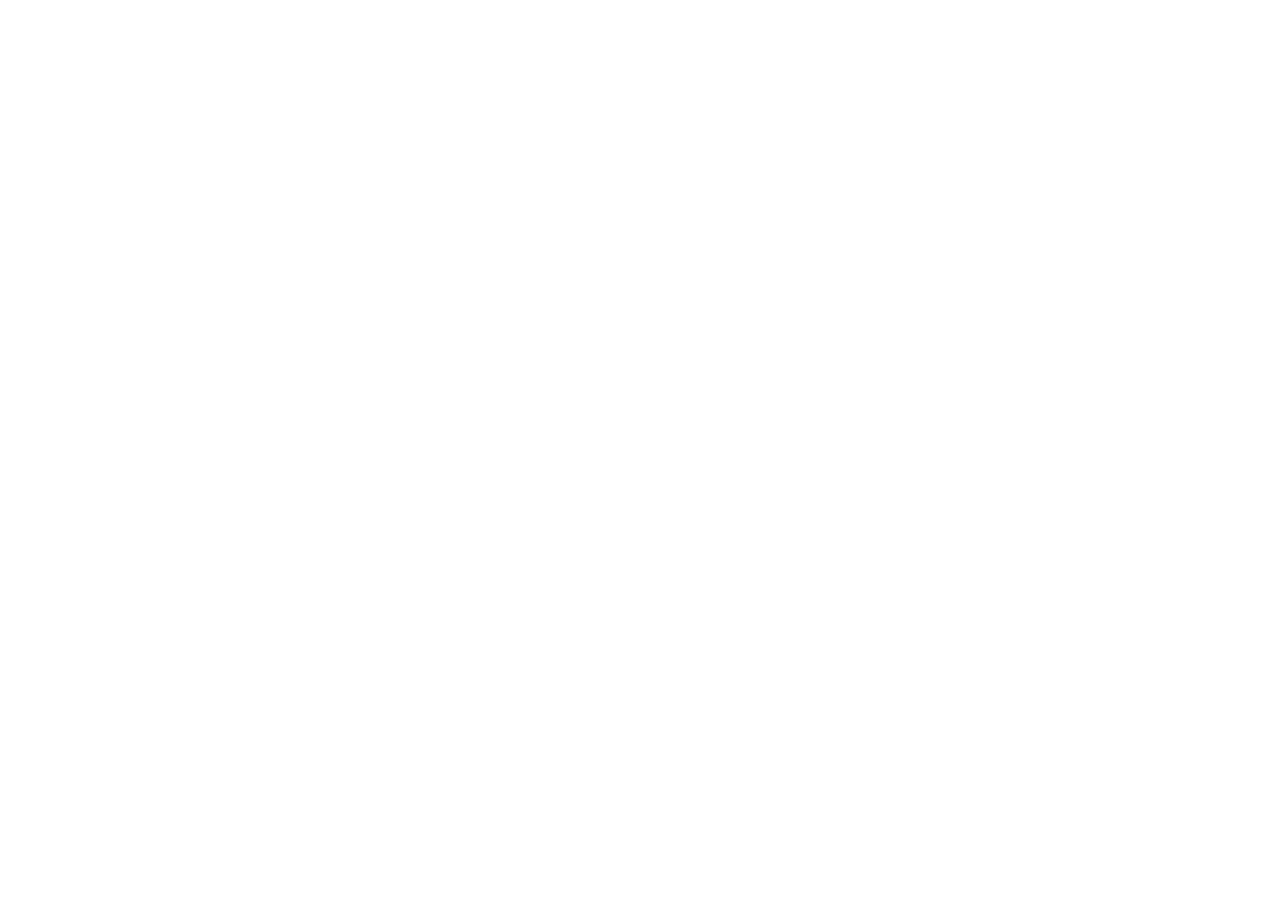
==== handlevogn.html @ 3e35e0ed "lagt til header + article" ====
<!DOCTYPE html>
<html lang="en">
<head>
    <meta charset="UTF-8">
    <meta name="viewport" content="width=device-width, initial-scale=1.0">
    <link rel="stylesheet" href="https://necolas.github.io/normalize.css/8.0.1/normalize.css" type="text/css">
    <link href="css/font/css/fontawesome.css" rel="stylesheet">
    <link href="css/font/css/brands.css" rel="stylesheet">
    <link href="css/font/css/solid.css" rel="stylesheet">
    <link rel="stylesheet" href="css/style.css" type="text/css">
    <title>Footwear</title>
</head>
<body>
    
</body>
</html>
---- css/font/css/brands.css ----
/*!
 * Font Awesome Free 6.4.2 by @fontawesome - https://fontawesome.com
 * License - https://fontawesome.com/license/free (Icons: CC BY 4.0, Fonts: SIL OFL 1.1, Code: MIT License)
 * Copyright 2023 Fonticons, Inc.
 */
:root, :host {
  --fa-style-family-brands: 'Font Awesome 6 Brands';
  --fa-font-brands: normal 400 1em/1 'Font Awesome 6 Brands'; }

@font-face {
  font-family: 'Font Awesome 6 Brands';
  font-style: normal;
  font-weight: 400;
  font-display: block;
  src: url("../webfonts/fa-brands-400.woff2") format("woff2"), url("../webfonts/fa-brands-400.ttf") format("truetype"); }

.fab,
.fa-brands {
  font-weight: 400; }

.fa-monero:before {
  content: "\f3d0"; }

.fa-hooli:before {
  content: "\f427"; }

.fa-yelp:before {
  content: "\f1e9"; }

.fa-cc-visa:before {
  content: "\f1f0"; }

.fa-lastfm:before {
  content: "\f202"; }

.fa-shopware:before {
  content: "\f5b5"; }

.fa-creative-commons-nc:before {
  content: "\f4e8"; }

.fa-aws:before {
  content: "\f375"; }

.fa-redhat:before {
  content: "\f7bc"; }

.fa-yoast:before {
  content: "\f2b1"; }

.fa-cloudflare:before {
  content: "\e07d"; }

.fa-ups:before {
  content: "\f7e0"; }

.fa-wpexplorer:before {
  content: "\f2de"; }

.fa-dyalog:before {
  content: "\f399"; }

.fa-bity:before {
  content: "\f37a"; }

.fa-stackpath:before {
  content: "\f842"; }

.fa-buysellads:before {
  content: "\f20d"; }

.fa-first-order:before {
  content: "\f2b0"; }

.fa-modx:before {
  content: "\f285"; }

.fa-guilded:before {
  content: "\e07e"; }

.fa-vnv:before {
  content: "\f40b"; }

.fa-square-js:before {
  content: "\f3b9"; }

.fa-js-square:before {
  content: "\f3b9"; }

.fa-microsoft:before {
  content: "\f3ca"; }

.fa-qq:before {
  content: "\f1d6"; }

.fa-orcid:before {
  content: "\f8d2"; }

.fa-java:before {
  content: "\f4e4"; }

.fa-invision:before {
  content: "\f7b0"; }

.fa-creative-commons-pd-alt:before {
  content: "\f4ed"; }

.fa-centercode:before {
  content: "\f380"; }

.fa-glide-g:before {
  content: "\f2a6"; }

.fa-drupal:before {
  content: "\f1a9"; }

.fa-hire-a-helper:before {
  content: "\f3b0"; }

.fa-creative-commons-by:before {
  content: "\f4e7"; }

.fa-unity:before {
  content: "\e049"; }

.fa-whmcs:before {
  content: "\f40d"; }

.fa-rocketchat:before {
  content: "\f3e8"; }

.fa-vk:before {
  content: "\f189"; }

.fa-untappd:before {
  content: "\f405"; }

.fa-mailchimp:before {
  content: "\f59e"; }

.fa-css3-alt:before {
  content: "\f38b"; }

.fa-square-reddit:before {
  content: "\f1a2"; }

.fa-reddit-square:before {
  content: "\f1a2"; }

.fa-vimeo-v:before {
  content: "\f27d"; }

.fa-contao:before {
  content: "\f26d"; }

.fa-square-font-awesome:before {
  content: "\e5ad"; }

.fa-deskpro:before {
  content: "\f38f"; }

.fa-sistrix:before {
  content: "\f3ee"; }

.fa-square-instagram:before {
  content: "\e055"; }

.fa-instagram-square:before {
  content: "\e055"; }

.fa-battle-net:before {
  content: "\f835"; }

.fa-the-red-yeti:before {
  content: "\f69d"; }

.fa-square-hacker-news:before {
  content: "\f3af"; }

.fa-hacker-news-square:before {
  content: "\f3af"; }

.fa-edge:before {
  content: "\f282"; }

.fa-threads:before {
  content: "\e618"; }

.fa-napster:before {
  content: "\f3d2"; }

.fa-square-snapchat:before {
  content: "\f2ad"; }

.fa-snapchat-square:before {
  content: "\f2ad"; }

.fa-google-plus-g:before {
  content: "\f0d5"; }

.fa-artstation:before {
  content: "\f77a"; }

.fa-markdown:before {
  content: "\f60f"; }

.fa-sourcetree:before {
  content: "\f7d3"; }

.fa-google-plus:before {
  content: "\f2b3"; }

.fa-diaspora:before {
  content: "\f791"; }

.fa-foursquare:before {
  content: "\f180"; }

.fa-stack-overflow:before {
  content: "\f16c"; }

.fa-github-alt:before {
  content: "\f113"; }

.fa-phoenix-squadron:before {
  content: "\f511"; }

.fa-pagelines:before {
  content: "\f18c"; }

.fa-algolia:before {
  content: "\f36c"; }

.fa-red-river:before {
  content: "\f3e3"; }

.fa-creative-commons-sa:before {
  content: "\f4ef"; }

.fa-safari:before {
  content: "\f267"; }

.fa-google:before {
  content: "\f1a0"; }

.fa-square-font-awesome-stroke:before {
  content: "\f35c"; }

.fa-font-awesome-alt:before {
  content: "\f35c"; }

.fa-atlassian:before {
  content: "\f77b"; }

.fa-linkedin-in:before {
  content: "\f0e1"; }

.fa-digital-ocean:before {
  content: "\f391"; }

.fa-nimblr:before {
  content: "\f5a8"; }

.fa-chromecast:before {
  content: "\f838"; }

.fa-evernote:before {
  content: "\f839"; }

.fa-hacker-news:before {
  content: "\f1d4"; }

.fa-creative-commons-sampling:before {
  content: "\f4f0"; }

.fa-adversal:before {
  content: "\f36a"; }

.fa-creative-commons:before {
  content: "\f25e"; }

.fa-watchman-monitoring:before {
  content: "\e087"; }

.fa-fonticons:before {
  content: "\f280"; }

.fa-weixin:before {
  content: "\f1d7"; }

.fa-shirtsinbulk:before {
  content: "\f214"; }

.fa-codepen:before {
  content: "\f1cb"; }

.fa-git-alt:before {
  content: "\f841"; }

.fa-lyft:before {
  content: "\f3c3"; }

.fa-rev:before {
  content: "\f5b2"; }

.fa-windows:before {
  content: "\f17a"; }

.fa-wizards-of-the-coast:before {
  content: "\f730"; }

.fa-square-viadeo:before {
  content: "\f2aa"; }

.fa-viadeo-square:before {
  content: "\f2aa"; }

.fa-meetup:before {
  content: "\f2e0"; }

.fa-centos:before {
  content: "\f789"; }

.fa-adn:before {
  content: "\f170"; }

.fa-cloudsmith:before {
  content: "\f384"; }

.fa-pied-piper-alt:before {
  content: "\f1a8"; }

.fa-square-dribbble:before {
  content: "\f397"; }

.fa-dribbble-square:before {
  content: "\f397"; }

.fa-codiepie:before {
  content: "\f284"; }

.fa-node:before {
  content: "\f419"; }

.fa-mix:before {
  content: "\f3cb"; }

.fa-steam:before {
  content: "\f1b6"; }

.fa-cc-apple-pay:before {
  content: "\f416"; }

.fa-scribd:before {
  content: "\f28a"; }

.fa-debian:before {
  content: "\e60b"; }

.fa-openid:before {
  content: "\f19b"; }

.fa-instalod:before {
  content: "\e081"; }

.fa-expeditedssl:before {
  content: "\f23e"; }

.fa-sellcast:before {
  content: "\f2da"; }

.fa-square-twitter:before {
  content: "\f081"; }

.fa-twitter-square:before {
  content: "\f081"; }

.fa-r-project:before {
  content: "\f4f7"; }

.fa-delicious:before {
  content: "\f1a5"; }

.fa-freebsd:before {
  content: "\f3a4"; }

.fa-vuejs:before {
  content: "\f41f"; }

.fa-accusoft:before {
  content: "\f369"; }

.fa-ioxhost:before {
  content: "\f208"; }

.fa-fonticons-fi:before {
  content: "\f3a2"; }

.fa-app-store:before {
  content: "\f36f"; }

.fa-cc-mastercard:before {
  content: "\f1f1"; }

.fa-itunes-note:before {
  content: "\f3b5"; }

.fa-golang:before {
  content: "\e40f"; }

.fa-kickstarter:before {
  content: "\f3bb"; }

.fa-grav:before {
  content: "\f2d6"; }

.fa-weibo:before {
  content: "\f18a"; }

.fa-uncharted:before {
  content: "\e084"; }

.fa-firstdraft:before {
  content: "\f3a1"; }

.fa-square-youtube:before {
  content: "\f431"; }

.fa-youtube-square:before {
  content: "\f431"; }

.fa-wikipedia-w:before {
  content: "\f266"; }

.fa-wpressr:before {
  content: "\f3e4"; }

.fa-rendact:before {
  content: "\f3e4"; }

.fa-angellist:before {
  content: "\f209"; }

.fa-galactic-republic:before {
  content: "\f50c"; }

.fa-nfc-directional:before {
  content: "\e530"; }

.fa-skype:before {
  content: "\f17e"; }

.fa-joget:before {
  content: "\f3b7"; }

.fa-fedora:before {
  content: "\f798"; }

.fa-stripe-s:before {
  content: "\f42a"; }

.fa-meta:before {
  content: "\e49b"; }

.fa-laravel:before {
  content: "\f3bd"; }

.fa-hotjar:before {
  content: "\f3b1"; }

.fa-bluetooth-b:before {
  content: "\f294"; }

.fa-sticker-mule:before {
  content: "\f3f7"; }

.fa-creative-commons-zero:before {
  content: "\f4f3"; }

.fa-hips:before {
  content: "\f452"; }

.fa-behance:before {
  content: "\f1b4"; }

.fa-reddit:before {
  content: "\f1a1"; }

.fa-discord:before {
  content: "\f392"; }

.fa-chrome:before {
  content: "\f268"; }

.fa-app-store-ios:before {
  content: "\f370"; }

.fa-cc-discover:before {
  content: "\f1f2"; }

.fa-wpbeginner:before {
  content: "\f297"; }

.fa-confluence:before {
  content: "\f78d"; }

.fa-mdb:before {
  content: "\f8ca"; }

.fa-dochub:before {
  content: "\f394"; }

.fa-accessible-icon:before {
  content: "\f368"; }

.fa-ebay:before {
  content: "\f4f4"; }

.fa-amazon:before {
  content: "\f270"; }

.fa-unsplash:before {
  content: "\e07c"; }

.fa-yarn:before {
  content: "\f7e3"; }

.fa-square-steam:before {
  content: "\f1b7"; }

.fa-steam-square:before {
  content: "\f1b7"; }

.fa-500px:before {
  content: "\f26e"; }

.fa-square-vimeo:before {
  content: "\f194"; }

.fa-vimeo-square:before {
  content: "\f194"; }

.fa-asymmetrik:before {
  content: "\f372"; }

.fa-font-awesome:before {
  content: "\f2b4"; }

.fa-font-awesome-flag:before {
  content: "\f2b4"; }

.fa-font-awesome-logo-full:before {
  content: "\f2b4"; }

.fa-gratipay:before {
  content: "\f184"; }

.fa-apple:before {
  content: "\f179"; }

.fa-hive:before {
  content: "\e07f"; }

.fa-gitkraken:before {
  content: "\f3a6"; }

.fa-keybase:before {
  content: "\f4f5"; }

.fa-apple-pay:before {
  content: "\f415"; }

.fa-padlet:before {
  content: "\e4a0"; }

.fa-amazon-pay:before {
  content: "\f42c"; }

.fa-square-github:before {
  content: "\f092"; }

.fa-github-square:before {
  content: "\f092"; }

.fa-stumbleupon:before {
  content: "\f1a4"; }

.fa-fedex:before {
  content: "\f797"; }

.fa-phoenix-framework:before {
  content: "\f3dc"; }

.fa-shopify:before {
  content: "\e057"; }

.fa-neos:before {
  content: "\f612"; }

.fa-square-threads:before {
  content: "\e619"; }

.fa-hackerrank:before {
  content: "\f5f7"; }

.fa-researchgate:before {
  content: "\f4f8"; }

.fa-swift:before {
  content: "\f8e1"; }

.fa-angular:before {
  content: "\f420"; }

.fa-speakap:before {
  content: "\f3f3"; }

.fa-angrycreative:before {
  content: "\f36e"; }

.fa-y-combinator:before {
  content: "\f23b"; }

.fa-empire:before {
  content: "\f1d1"; }

.fa-envira:before {
  content: "\f299"; }

.fa-square-gitlab:before {
  content: "\e5ae"; }

.fa-gitlab-square:before {
  content: "\e5ae"; }

.fa-studiovinari:before {
  content: "\f3f8"; }

.fa-pied-piper:before {
  content: "\f2ae"; }

.fa-wordpress:before {
  content: "\f19a"; }

.fa-product-hunt:before {
  content: "\f288"; }

.fa-firefox:before {
  content: "\f269"; }

.fa-linode:before {
  content: "\f2b8"; }

.fa-goodreads:before {
  content: "\f3a8"; }

.fa-square-odnoklassniki:before {
  content: "\f264"; }

.fa-odnoklassniki-square:before {
  content: "\f264"; }

.fa-jsfiddle:before {
  content: "\f1cc"; }

.fa-sith:before {
  content: "\f512"; }

.fa-themeisle:before {
  content: "\f2b2"; }

.fa-page4:before {
  content: "\f3d7"; }

.fa-hashnode:before {
  content: "\e499"; }

.fa-react:before {
  content: "\f41b"; }

.fa-cc-paypal:before {
  content: "\f1f4"; }

.fa-squarespace:before {
  content: "\f5be"; }

.fa-cc-stripe:before {
  content: "\f1f5"; }

.fa-creative-commons-share:before {
  content: "\f4f2"; }

.fa-bitcoin:before {
  content: "\f379"; }

.fa-keycdn:before {
  content: "\f3ba"; }

.fa-opera:before {
  content: "\f26a"; }

.fa-itch-io:before {
  content: "\f83a"; }

.fa-umbraco:before {
  content: "\f8e8"; }

.fa-galactic-senate:before {
  content: "\f50d"; }

.fa-ubuntu:before {
  content: "\f7df"; }

.fa-draft2digital:before {
  content: "\f396"; }

.fa-stripe:before {
  content: "\f429"; }

.fa-houzz:before {
  content: "\f27c"; }

.fa-gg:before {
  content: "\f260"; }

.fa-dhl:before {
  content: "\f790"; }

.fa-square-pinterest:before {
  content: "\f0d3"; }

.fa-pinterest-square:before {
  content: "\f0d3"; }

.fa-xing:before {
  content: "\f168"; }

.fa-blackberry:before {
  content: "\f37b"; }

.fa-creative-commons-pd:before {
  content: "\f4ec"; }

.fa-playstation:before {
  content: "\f3df"; }

.fa-quinscape:before {
  content: "\f459"; }

.fa-less:before {
  content: "\f41d"; }

.fa-blogger-b:before {
  content: "\f37d"; }

.fa-opencart:before {
  content: "\f23d"; }

.fa-vine:before {
  content: "\f1ca"; }

.fa-paypal:before {
  content: "\f1ed"; }

.fa-gitlab:before {
  content: "\f296"; }

.fa-typo3:before {
  content: "\f42b"; }

.fa-reddit-alien:before {
  content: "\f281"; }

.fa-yahoo:before {
  content: "\f19e"; }

.fa-dailymotion:before {
  content: "\e052"; }

.fa-affiliatetheme:before {
  content: "\f36b"; }

.fa-pied-piper-pp:before {
  content: "\f1a7"; }

.fa-bootstrap:before {
  content: "\f836"; }

.fa-odnoklassniki:before {
  content: "\f263"; }

.fa-nfc-symbol:before {
  content: "\e531"; }

.fa-ethereum:before {
  content: "\f42e"; }

.fa-speaker-deck:before {
  content: "\f83c"; }

.fa-creative-commons-nc-eu:before {
  content: "\f4e9"; }

.fa-patreon:before {
  content: "\f3d9"; }

.fa-avianex:before {
  content: "\f374"; }

.fa-ello:before {
  content: "\f5f1"; }

.fa-gofore:before {
  content: "\f3a7"; }

.fa-bimobject:before {
  content: "\f378"; }

.fa-facebook-f:before {
  content: "\f39e"; }

.fa-square-google-plus:before {
  content: "\f0d4"; }

.fa-google-plus-square:before {
  content: "\f0d4"; }

.fa-mandalorian:before {
  content: "\f50f"; }

.fa-first-order-alt:before {
  content: "\f50a"; }

.fa-osi:before {
  content: "\f41a"; }

.fa-google-wallet:before {
  content: "\f1ee"; }

.fa-d-and-d-beyond:before {
  content: "\f6ca"; }

.fa-periscope:before {
  content: "\f3da"; }

.fa-fulcrum:before {
  content: "\f50b"; }

.fa-cloudscale:before {
  content: "\f383"; }

.fa-forumbee:before {
  content: "\f211"; }

.fa-mizuni:before {
  content: "\f3cc"; }

.fa-schlix:before {
  content: "\f3ea"; }

.fa-square-xing:before {
  content: "\f169"; }

.fa-xing-square:before {
  content: "\f169"; }

.fa-bandcamp:before {
  content: "\f2d5"; }

.fa-wpforms:before {
  content: "\f298"; }

.fa-cloudversify:before {
  content: "\f385"; }

.fa-usps:before {
  content: "\f7e1"; }

.fa-megaport:before {
  content: "\f5a3"; }

.fa-magento:before {
  content: "\f3c4"; }

.fa-spotify:before {
  content: "\f1bc"; }

.fa-optin-monster:before {
  content: "\f23c"; }

.fa-fly:before {
  content: "\f417"; }

.fa-aviato:before {
  content: "\f421"; }

.fa-itunes:before {
  content: "\f3b4"; }

.fa-cuttlefish:before {
  content: "\f38c"; }

.fa-blogger:before {
  content: "\f37c"; }

.fa-flickr:before {
  content: "\f16e"; }

.fa-viber:before {
  content: "\f409"; }

.fa-soundcloud:before {
  content: "\f1be"; }

.fa-digg:before {
  content: "\f1a6"; }

.fa-tencent-weibo:before {
  content: "\f1d5"; }

.fa-symfony:before {
  content: "\f83d"; }

.fa-maxcdn:before {
  content: "\f136"; }

.fa-etsy:before {
  content: "\f2d7"; }

.fa-facebook-messenger:before {
  content: "\f39f"; }

.fa-audible:before {
  content: "\f373"; }

.fa-think-peaks:before {
  content: "\f731"; }

.fa-bilibili:before {
  content: "\e3d9"; }

.fa-erlang:before {
  content: "\f39d"; }

.fa-x-twitter:before {
  content: "\e61b"; }

.fa-cotton-bureau:before {
  content: "\f89e"; }

.fa-dashcube:before {
  content: "\f210"; }

.fa-42-group:before {
  content: "\e080"; }

.fa-innosoft:before {
  content: "\e080"; }

.fa-stack-exchange:before {
  content: "\f18d"; }

.fa-elementor:before {
  content: "\f430"; }

.fa-square-pied-piper:before {
  content: "\e01e"; }

.fa-pied-piper-square:before {
  content: "\e01e"; }

.fa-creative-commons-nd:before {
  content: "\f4eb"; }

.fa-palfed:before {
  content: "\f3d8"; }

.fa-superpowers:before {
  content: "\f2dd"; }

.fa-resolving:before {
  content: "\f3e7"; }

.fa-xbox:before {
  content: "\f412"; }

.fa-searchengin:before {
  content: "\f3eb"; }

.fa-tiktok:before {
  content: "\e07b"; }

.fa-square-facebook:before {
  content: "\f082"; }

.fa-facebook-square:before {
  content: "\f082"; }

.fa-renren:before {
  content: "\f18b"; }

.fa-linux:before {
  content: "\f17c"; }

.fa-glide:before {
  content: "\f2a5"; }

.fa-linkedin:before {
  content: "\f08c"; }

.fa-hubspot:before {
  content: "\f3b2"; }

.fa-deploydog:before {
  content: "\f38e"; }

.fa-twitch:before {
  content: "\f1e8"; }

.fa-ravelry:before {
  content: "\f2d9"; }

.fa-mixer:before {
  content: "\e056"; }

.fa-square-lastfm:before {
  content: "\f203"; }

.fa-lastfm-square:before {
  content: "\f203"; }

.fa-vimeo:before {
  content: "\f40a"; }

.fa-mendeley:before {
  content: "\f7b3"; }

.fa-uniregistry:before {
  content: "\f404"; }

.fa-figma:before {
  content: "\f799"; }

.fa-creative-commons-remix:before {
  content: "\f4ee"; }

.fa-cc-amazon-pay:before {
  content: "\f42d"; }

.fa-dropbox:before {
  content: "\f16b"; }

.fa-instagram:before {
  content: "\f16d"; }

.fa-cmplid:before {
  content: "\e360"; }

.fa-facebook:before {
  content: "\f09a"; }

.fa-gripfire:before {
  content: "\f3ac"; }

.fa-jedi-order:before {
  content: "\f50e"; }

.fa-uikit:before {
  content: "\f403"; }

.fa-fort-awesome-alt:before {
  content: "\f3a3"; }

.fa-phabricator:before {
  content: "\f3db"; }

.fa-ussunnah:before {
  content: "\f407"; }

.fa-earlybirds:before {
  content: "\f39a"; }

.fa-trade-federation:before {
  content: "\f513"; }

.fa-autoprefixer:before {
  content: "\f41c"; }

.fa-whatsapp:before {
  content: "\f232"; }

.fa-slideshare:before {
  content: "\f1e7"; }

.fa-google-play:before {
  content: "\f3ab"; }

.fa-viadeo:before {
  content: "\f2a9"; }

.fa-line:before {
  content: "\f3c0"; }

.fa-google-drive:before {
  content: "\f3aa"; }

.fa-servicestack:before {
  content: "\f3ec"; }

.fa-simplybuilt:before {
  content: "\f215"; }

.fa-bitbucket:before {
  content: "\f171"; }

.fa-imdb:before {
  content: "\f2d8"; }

.fa-deezer:before {
  content: "\e077"; }

.fa-raspberry-pi:before {
  content: "\f7bb"; }

.fa-jira:before {
  content: "\f7b1"; }

.fa-docker:before {
  content: "\f395"; }

.fa-screenpal:before {
  content: "\e570"; }

.fa-bluetooth:before {
  content: "\f293"; }

.fa-gitter:before {
  content: "\f426"; }

.fa-d-and-d:before {
  content: "\f38d"; }

.fa-microblog:before {
  content: "\e01a"; }

.fa-cc-diners-club:before {
  content: "\f24c"; }

.fa-gg-circle:before {
  content: "\f261"; }

.fa-pied-piper-hat:before {
  content: "\f4e5"; }

.fa-kickstarter-k:before {
  content: "\f3bc"; }

.fa-yandex:before {
  content: "\f413"; }

.fa-readme:before {
  content: "\f4d5"; }

.fa-html5:before {
  content: "\f13b"; }

.fa-sellsy:before {
  content: "\f213"; }

.fa-sass:before {
  content: "\f41e"; }

.fa-wirsindhandwerk:before {
  content: "\e2d0"; }

.fa-wsh:before {
  content: "\e2d0"; }

.fa-buromobelexperte:before {
  content: "\f37f"; }

.fa-salesforce:before {
  content: "\f83b"; }

.fa-octopus-deploy:before {
  content: "\e082"; }

.fa-medapps:before {
  content: "\f3c6"; }

.fa-ns8:before {
  content: "\f3d5"; }

.fa-pinterest-p:before {
  content: "\f231"; }

.fa-apper:before {
  content: "\f371"; }

.fa-fort-awesome:before {
  content: "\f286"; }

.fa-waze:before {
  content: "\f83f"; }

.fa-cc-jcb:before {
  content: "\f24b"; }

.fa-snapchat:before {
  content: "\f2ab"; }

.fa-snapchat-ghost:before {
  content: "\f2ab"; }

.fa-fantasy-flight-games:before {
  content: "\f6dc"; }

.fa-rust:before {
  content: "\e07a"; }

.fa-wix:before {
  content: "\f5cf"; }

.fa-square-behance:before {
  content: "\f1b5"; }

.fa-behance-square:before {
  content: "\f1b5"; }

.fa-supple:before {
  content: "\f3f9"; }

.fa-rebel:before {
  content: "\f1d0"; }

.fa-css3:before {
  content: "\f13c"; }

.fa-staylinked:before {
  content: "\f3f5"; }

.fa-kaggle:before {
  content: "\f5fa"; }

.fa-space-awesome:before {
  content: "\e5ac"; }

.fa-deviantart:before {
  content: "\f1bd"; }

.fa-cpanel:before {
  content: "\f388"; }

.fa-goodreads-g:before {
  content: "\f3a9"; }

.fa-square-git:before {
  content: "\f1d2"; }

.fa-git-square:before {
  content: "\f1d2"; }

.fa-square-tumblr:before {
  content: "\f174"; }

.fa-tumblr-square:before {
  content: "\f174"; }

.fa-trello:before {
  content: "\f181"; }

.fa-creative-commons-nc-jp:before {
  content: "\f4ea"; }

.fa-get-pocket:before {
  content: "\f265"; }

.fa-perbyte:before {
  content: "\e083"; }

.fa-grunt:before {
  content: "\f3ad"; }

.fa-weebly:before {
  content: "\f5cc"; }

.fa-connectdevelop:before {
  content: "\f20e"; }

.fa-leanpub:before {
  content: "\f212"; }

.fa-black-tie:before {
  content: "\f27e"; }

.fa-themeco:before {
  content: "\f5c6"; }

.fa-python:before {
  content: "\f3e2"; }

.fa-android:before {
  content: "\f17b"; }

.fa-bots:before {
  content: "\e340"; }

.fa-free-code-camp:before {
  content: "\f2c5"; }

.fa-hornbill:before {
  content: "\f592"; }

.fa-js:before {
  content: "\f3b8"; }

.fa-ideal:before {
  content: "\e013"; }

.fa-git:before {
  content: "\f1d3"; }

.fa-dev:before {
  content: "\f6cc"; }

.fa-sketch:before {
  content: "\f7c6"; }

.fa-yandex-international:before {
  content: "\f414"; }

.fa-cc-amex:before {
  content: "\f1f3"; }

.fa-uber:before {
  content: "\f402"; }

.fa-github:before {
  content: "\f09b"; }

.fa-php:before {
  content: "\f457"; }

.fa-alipay:before {
  content: "\f642"; }

.fa-youtube:before {
  content: "\f167"; }

.fa-skyatlas:before {
  content: "\f216"; }

.fa-firefox-browser:before {
  content: "\e007"; }

.fa-replyd:before {
  content: "\f3e6"; }

.fa-suse:before {
  content: "\f7d6"; }

.fa-jenkins:before {
  content: "\f3b6"; }

.fa-twitter:before {
  content: "\f099"; }

.fa-rockrms:before {
  content: "\f3e9"; }

.fa-pinterest:before {
  content: "\f0d2"; }

.fa-buffer:before {
  content: "\f837"; }

.fa-npm:before {
  content: "\f3d4"; }

.fa-yammer:before {
  content: "\f840"; }

.fa-btc:before {
  content: "\f15a"; }

.fa-dribbble:before {
  content: "\f17d"; }

.fa-stumbleupon-circle:before {
  content: "\f1a3"; }

.fa-internet-explorer:before {
  content: "\f26b"; }

.fa-stubber:before {
  content: "\e5c7"; }

.fa-telegram:before {
  content: "\f2c6"; }

.fa-telegram-plane:before {
  content: "\f2c6"; }

.fa-old-republic:before {
  content: "\f510"; }

.fa-odysee:before {
  content: "\e5c6"; }

.fa-square-whatsapp:before {
  content: "\f40c"; }

.fa-whatsapp-square:before {
  content: "\f40c"; }

.fa-node-js:before {
  content: "\f3d3"; }

.fa-edge-legacy:before {
  content: "\e078"; }

.fa-slack:before {
  content: "\f198"; }

.fa-slack-hash:before {
  content: "\f198"; }

.fa-medrt:before {
  content: "\f3c8"; }

.fa-usb:before {
  content: "\f287"; }

.fa-tumblr:before {
  content: "\f173"; }

.fa-vaadin:before {
  content: "\f408"; }

.fa-quora:before {
  content: "\f2c4"; }

.fa-square-x-twitter:before {
  content: "\e61a"; }

.fa-reacteurope:before {
  content: "\f75d"; }

.fa-medium:before {
  content: "\f23a"; }

.fa-medium-m:before {
  content: "\f23a"; }

.fa-amilia:before {
  content: "\f36d"; }

.fa-mixcloud:before {
  content: "\f289"; }

.fa-flipboard:before {
  content: "\f44d"; }

.fa-viacoin:before {
  content: "\f237"; }

.fa-critical-role:before {
  content: "\f6c9"; }

.fa-sitrox:before {
  content: "\e44a"; }

.fa-discourse:before {
  content: "\f393"; }

.fa-joomla:before {
  content: "\f1aa"; }

.fa-mastodon:before {
  content: "\f4f6"; }

.fa-airbnb:before {
  content: "\f834"; }

.fa-wolf-pack-battalion:before {
  content: "\f514"; }

.fa-buy-n-large:before {
  content: "\f8a6"; }

.fa-gulp:before {
  content: "\f3ae"; }

.fa-creative-commons-sampling-plus:before {
  content: "\f4f1"; }

.fa-strava:before {
  content: "\f428"; }

.fa-ember:before {
  content: "\f423"; }

.fa-canadian-maple-leaf:before {
  content: "\f785"; }

.fa-teamspeak:before {
  content: "\f4f9"; }

.fa-pushed:before {
  content: "\f3e1"; }

.fa-wordpress-simple:before {
  content: "\f411"; }

.fa-nutritionix:before {
  content: "\f3d6"; }

.fa-wodu:before {
  content: "\e088"; }

.fa-google-pay:before {
  content: "\e079"; }

.fa-intercom:before {
  content: "\f7af"; }

.fa-zhihu:before {
  content: "\f63f"; }

.fa-korvue:before {
  content: "\f42f"; }

.fa-pix:before {
  content: "\e43a"; }

.fa-steam-symbol:before {
  content: "\f3f6"; }
---- css/font/css/solid.css ----
/*!
 * Font Awesome Free 6.4.2 by @fontawesome - https://fontawesome.com
 * License - https://fontawesome.com/license/free (Icons: CC BY 4.0, Fonts: SIL OFL 1.1, Code: MIT License)
 * Copyright 2023 Fonticons, Inc.
 */
:root, :host {
  --fa-style-family-classic: 'Font Awesome 6 Free';
  --fa-font-solid: normal 900 1em/1 'Font Awesome 6 Free'; }

@font-face {
  font-family: 'Font Awesome 6 Free';
  font-style: normal;
  font-weight: 900;
  font-display: block;
  src: url("../webfonts/fa-solid-900.woff2") format("woff2"), url("../webfonts/fa-solid-900.ttf") format("truetype"); }

.fas,
.fa-solid {
  font-weight: 900; }
---- css/style.css ----
body{
    font-family: Arial, Helvetica, sans-serif;
}
#grid-container{
    display: grid;
    grid-template-areas: "header" "main" "footer";
}


/* Container holding the image and the text */
.container {
    position: relative;
    text-align: center;
    color: black;
    margin-top: 1rem;
    
  }


header nav{
    display: flex;
    justify-content: space-between;
    margin: 1rem;
    font-size: 1rem;
}

#logo{
    text-decoration: none;
    font-weight: 600;
    color: black;
}

.nav-icons{
    display: flex;
    gap: 1rem;

}


.navbar{
    display: none;
}

.responsive{
    display: flex;
    flex-direction: column;
    position: absolute;
    background-color: #242424;
    margin: 0;
    padding: 0;
    top: 40px;
    width: 100%;
    list-style: none;
}

.responsive a{
    color: #fff;
    display: inline-block;
    padding: 1rem;
    text-decoration: none;
}

.kampanje{
    max-width: none;
    min-width: 250px;
    width: 100%;
    background-color: #fff;
    border-radius: 10px;
}

.kampanje h3{
    padding: 0 0 0 0;
    margin: 0 0 0 0;
    position: relative;
    bottom: 50px;
    color: #000000;
    background-color: rgba(181, 181, 181, 0.659);

}

.kampanje a{
    margin: 0
    
}

.kampanje img{
    width: 100%;
    border-radius: 10px;
}


.black-btn{
    display: inline-block;
    padding: 0.5rem;
    margin: 1rem 0;
    text-decoration: none;
    background-color: #171717;
    color: #fff;
    border-radius: 5px;
    font-weight: 400;
}

main{
    grid-area: main;
    text-align: center;
}

article{
    max-width: 250px;
    min-width: 100px;
    width: 100%;
    margin: 1rem auto;
    background-color: #fff;
    border-radius: 10px;
}

main section article img{
    width: 100%;
    border-radius: 10px;
}

footer{
    grid-area: footer;
}

@media only screen and (min-width:600px){
    #grid-container{
        grid-template-areas: "header header header" "main main main" "footer footer footer";
    }

    .navbar{
        display: flex;
        flex-direction: row;
        gap: 1rem;
        list-style: none;
        margin: 0;
    }

    #ham, .fa-magnifying-glass{
        display: none;
    }

    .nav-icons{
        order: 1;
        
    }
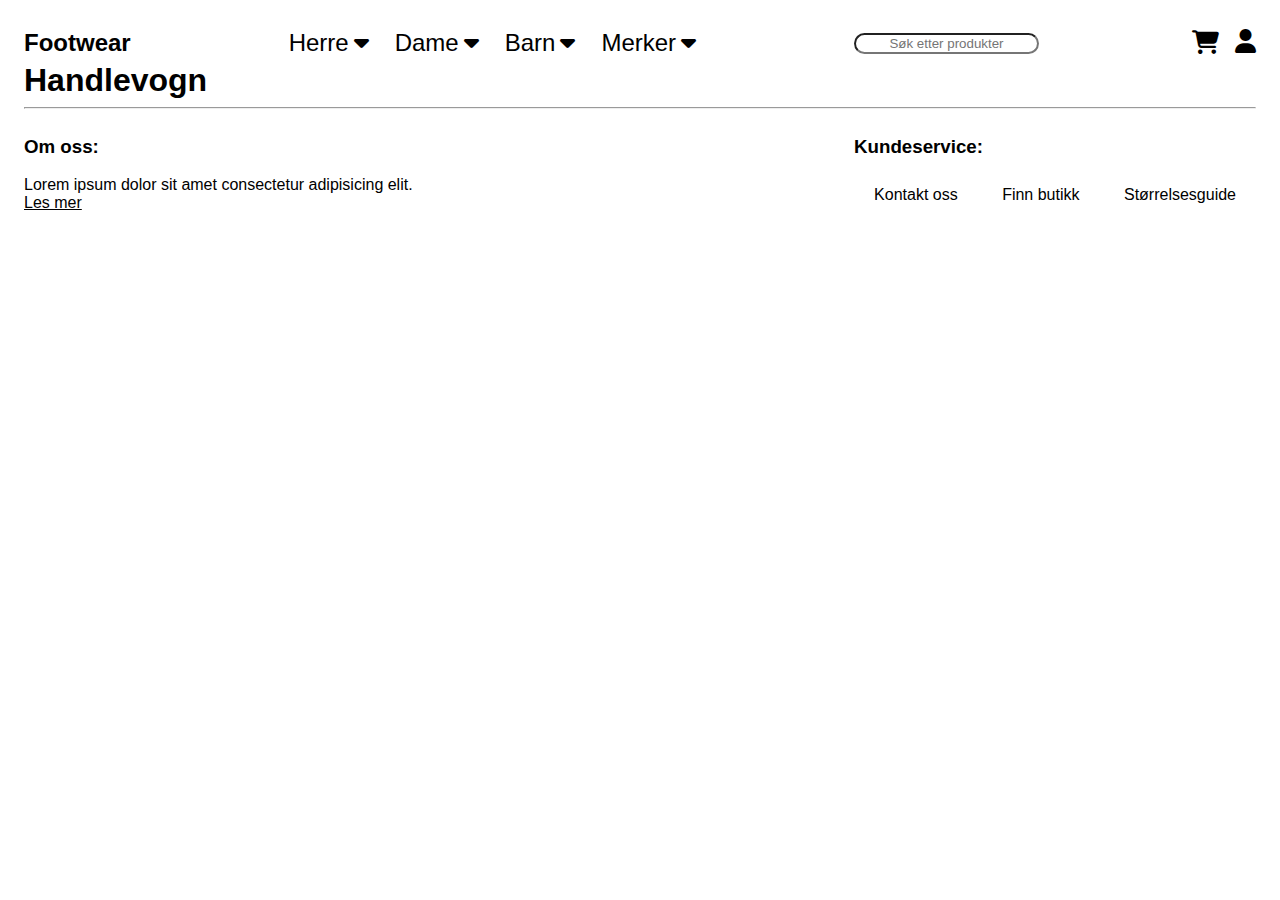
==== commit d53e4e0c: "ferdig med html og css på forside og produktside" ====
--- a/handlevogn.html
+++ b/handlevogn.html
@@ -1,16 +1,108 @@
 <!DOCTYPE html>
 <html lang="en">
-<head>
-    <meta charset="UTF-8">
-    <meta name="viewport" content="width=device-width, initial-scale=1.0">
-    <link rel="stylesheet" href="https://necolas.github.io/normalize.css/8.0.1/normalize.css" type="text/css">
-    <link href="css/font/css/fontawesome.css" rel="stylesheet">
-    <link href="css/font/css/brands.css" rel="stylesheet">
-    <link href="css/font/css/solid.css" rel="stylesheet">
-    <link rel="stylesheet" href="css/style.css" type="text/css">
-    <title>Footwear</title>
-</head>
-<body>
-    
-</body>
+    <head>
+        <meta charset="UTF-8">
+        <meta name="viewport" content="width=device-width, initial-scale=1.0">
+        <link rel="stylesheet" href="https://necolas.github.io/normalize.css/8.0.1/normalize.css" type="text/css">
+        <link href="css/font/css/fontawesome.css" rel="stylesheet">
+        <link href="css/font/css/brands.css" rel="stylesheet">
+        <link href="css/font/css/solid.css" rel="stylesheet">
+        <link rel="stylesheet" href="css/style.css" type="text/css">
+        <title>Handlevogn</title>
+    </head>
+    <body>
+        <div id="grid-container">
+        <header>
+            <nav>
+                <a href="index.html" id="logo">Footwear</a>
+                <div>
+                    <i id="ham" class="fa-solid fa-bars"></i>
+                    <i class="fa-solid fa-magnifying-glass"></i>
+                    <a href="handlevogn.html"><i class="fa-solid fa-shopping-cart"></i></a>
+                    <i class="fa-solid fa-user"></i>
+                </div>
+                <ul class="navbar">
+                    <li>
+                        <a href="#">Herre<i class="fa-solid fa-caret-down"></i></a>
+                        <ul>
+                            <li><a href="#">Underkategori</a></li>
+                            <li><a href="#">Underkategori</a></li>
+                            <li><a href="#">Underkategori</a></li>
+                            <li><a href="#">Underkategori</a></li>
+                            <li><a href="#">Underkategori</a></li>
+                        </ul>
+                    </li>
+                    <li>
+                        <a href="#">Dame<i class="fa-solid fa-caret-down"></i></a>
+                        <ul>
+                            <li><a href="#">Underkategori</a></li>
+                            <li><a href="#">Underkategori</a></li>
+                            <li><a href="#">Underkategori</a></li>
+                            <li><a href="#">Underkategori</a></li>
+                            <li><a href="#">Underkategori</a></li>
+                        </ul>
+                    </li>
+                    <li>
+                        <a href="#">Barn<i class="fa-solid fa-caret-down"></i></a>
+                        <ul>
+                            <li><a href="#">Underkategori</a></li>
+                            <li><a href="#">Underkategori</a></li>
+                            <li><a href="#">Underkategori</a></li>
+                            <li><a href="#">Underkategori</a></li>
+                            <li><a href="#">Underkategori</a></li>
+                        </ul>
+                    </li>
+                    <li>
+                        <a href="#">Merker<i class="fa-solid fa-caret-down"></i></a>
+                        <ul>
+                            <li><a href="#">Underkategori</a></li>
+                            <li><a href="#">Underkategori</a></li>
+                            <li><a href="#">Underkategori</a></li>
+                            <li><a href="#">Underkategori</a></li>
+                            <li><a href="#">Underkategori</a></li>
+                        </ul>
+                    </li>
+                </ul>
+                <section>
+                    <input class="search-bar" type="text" placeholder="Søk etter produkter">
+                </section> 
+            </nav>
+        </header>
+        <main>
+            <h1>Handlevogn</h1>
+            <section>
+                
+            </section>
+            <hr>
+        </main>
+        <footer>
+            <section>
+                <h3>Om oss:</h3>
+                <p>Lorem ipsum dolor sit amet consectetur adipisicing elit.</p>
+                <p><a href="#">Les mer</a></p>
+            </section>
+            <section class="kundeservice">
+                <h3>Kundeservice:</h3>
+                <ul>
+                    <li><a href="#">Kontakt oss</a></li>
+                    <li><a href="#">Finn butikk</a></li>
+                    <li><a href="#">Størrelsesguide</a></li>
+                </ul>
+            </section>
+        </footer>
+        </div>
+        <script>
+
+            let x = document.querySelector(".navbar")
+
+            document.getElementById("ham").addEventListener("click", (e) =>{
+                if (x.className === "navbar") {
+                    x.className += " responsive";
+                } else {
+                    x.className = "navbar"
+                }
+            })
+
+        </script>
+    </body>
 </html>--- a/css/style.css
+++ b/css/style.css
@@ -1,44 +1,23 @@
+
 body{
     font-family: Arial, Helvetica, sans-serif;
+    padding: 1rem;
 }
 #grid-container{
     display: grid;
     grid-template-areas: "header" "main" "footer";
 }
 
-
-/* Container holding the image and the text */
-.container {
-    position: relative;
-    text-align: center;
+.navbar {
+    display: none;
+}
+
+.navbar ul li {
+    list-style-type: none;
+}
+
+.fa-shopping-cart {
     color: black;
-    margin-top: 1rem;
-    
-  }
-
-
-header nav{
-    display: flex;
-    justify-content: space-between;
-    margin: 1rem;
-    font-size: 1rem;
-}
-
-#logo{
-    text-decoration: none;
-    font-weight: 600;
-    color: black;
-}
-
-.nav-icons{
-    display: flex;
-    gap: 1rem;
-
-}
-
-
-.navbar{
-    display: none;
 }
 
 .responsive{
@@ -60,39 +39,9 @@
     text-decoration: none;
 }
 
-.kampanje{
-    max-width: none;
-    min-width: 250px;
-    width: 100%;
-    background-color: #fff;
-    border-radius: 10px;
-}
-
-.kampanje h3{
-    padding: 0 0 0 0;
-    margin: 0 0 0 0;
-    position: relative;
-    bottom: 50px;
-    color: #000000;
-    background-color: rgba(181, 181, 181, 0.659);
-
-}
-
-.kampanje a{
-    margin: 0
-    
-}
-
-.kampanje img{
-    width: 100%;
-    border-radius: 10px;
-}
-
-
 .black-btn{
     display: inline-block;
-    padding: 0.5rem;
-    margin: 1rem 0;
+    padding: 1rem;
     text-decoration: none;
     background-color: #171717;
     color: #fff;
@@ -100,33 +49,266 @@
     font-weight: 400;
 }
 
+.buy-btn{
+    display: inline-block;
+    padding: 0.5rem;
+    margin: 0.5rem;
+    margin: auto 0;
+    text-decoration: none;
+    background-color: #171717;
+    color: #fff;
+    border-radius: 5px;
+    font-weight: 400;
+}
+
+#logo {
+    width: 100%;
+    text-decoration: none;
+    font-weight: 800;
+    color: #000;
+}
+
+header {
+    grid-area: header;
+    width: 100%;
+}
+
+header nav {
+    display: flex;
+    font-size: 1.5rem;
+    align-items: flex-end;
+    width: 100%;
+}
+
+header nav div{
+    display: flex;
+    gap: 1rem;
+}
+
+.breadcrumb {
+    display: flex;
+    list-style: none;
+    width: fit-content;
+    padding-left: 0;
+    margin-bottom: 0;
+}
+
+.breadcrumb li a:after{
+    padding: 8px;
+    color: black;
+    content: "/\00a0";
+}
+
+.breadcrumb li a{
+    color: gray;
+    text-decoration: none;
+    font-style:italic;
+    font-size: 1rem;
+    padding: 0;
+}
+
+#breadcrumb-current {
+    color: #000;
+    text-decoration: underline;
+    font-size: 1rem;
+    padding: 0;
+}
+
+
+
+.search-bar {
+    display: none;
+}
+
 main{
     grid-area: main;
+}
+
+.kampanje {
+    background-color: rgb(148, 148, 148);
+    border-radius: 10px;
+    width: 100%;
+    margin: auto auto 1rem;
+    display: flex;
+    flex-wrap: wrap;
+    justify-content: space-between;
+}
+
+.kampanje h2 {
+    max-width: fit-content;
+    margin-top: 0.6rem;
+    margin-bottom: 0;
+}
+
+.kampanje img {
+    width: 100%;
+    max-height: 150px;
+    border-radius: 10px;
+}
+
+.produkt-pris-forside {
+    display: flex;
+    justify-content: space-around;
+}
+
+.produkter {
+    display: flex;
+    flex-wrap: wrap;
+    justify-content: space-between;
+    gap: 1rem;
+}
+
+.produkter article{
+    background-color: rgb(148, 148, 148);
+    border-radius: 10px;
+    flex-basis: 47%;
+    min-width: 100px;
+    max-width: 400px;
+}
+
+.produkter article img {
+    width: 100%;
+    border-radius: 10px;
+}
+
+.produkter article h3{
     text-align: center;
-}
-
-article{
-    max-width: 250px;
-    min-width: 100px;
-    width: 100%;
-    margin: 1rem auto;
-    background-color: #fff;
-    border-radius: 10px;
-}
-
-main section article img{
-    width: 100%;
-    border-radius: 10px;
-}
+    margin: 0;
+}
+
+.produkter article p{
+    max-width: fit-content;
+    font-weight: 600;
+}
+
+main h1{
+    margin: 0;
+}
+
+main h4 {
+    margin-bottom: 5px;
+}
+
+.produkt-main img {
+    width: 100%;
+    max-height: 500px;
+    border-radius: 10px;
+}
+
+.produkt-alt {
+    display: flex;
+    justify-content: space-between;
+}
+
+.produkt-alt img {
+    display: flex;
+    width: 55px;
+    height: 45px;
+    border-radius: 10px;
+    margin-bottom: 0;
+}
+
+.produkt-valg {
+    display: flex;
+    flex-direction: column;
+}
+
+.produkt-info {
+    display: flex;
+    flex-direction: ;
+    margin: 0;
+    padding: 0;
+    background-color: rgb(148, 148, 148);
+    border-radius: 10px;
+}
+
+
+.produkt-info h3 {
+    margin: 0;
+    padding: 5px;
+}
+
+.produkt-info p {
+    margin-top: 0;
+    padding: 0 5px;
+}
+
+.add-to-cart-btn{
+    display: inline-block;
+    padding: 5px;
+    width: fit-content;
+    margin-left: 20px;
+    text-decoration: none;
+    background-color: #171717;
+    color: #fff;
+    border-radius: 10px;
+    font-weight: 400;;
+}
+
+#size {
+    border-radius: 10px;
+}
+
+.size-section {
+    display: flex;
+    flex-direction: row;
+    align-items: center;
+}
+
+.size-section form {
+    margin: 10px 0 10px 0;
+}
+
+.lignende-produkter img {
+    display: none;
+}
+
+#levering-metode {
+    display: none;
+}
+
+#color {
+    display: none;
+}
+
 
 footer{
     grid-area: footer;
-}
+    display: flex;
+    justify-content: space-between;
+}
+
+footer section p {
+    margin: 0;
+}
+
+footer section p a {
+    color: #000;
+}
+
+.kundeservice ul{
+    list-style-type: none;
+    padding: 0;
+}
+
+.kundeservice ul li a{
+    color: #000;
+}
+
 
 @media only screen and (min-width:600px){
     #grid-container{
         grid-template-areas: "header header header" "main main main" "footer footer footer";
     }
+
+    #ham, .fa-magnifying-glass{
+        display: none;
+    }
+
+    #logo {
+        width: fit-content;
+    }
+
 
     .navbar{
         display: flex;
@@ -135,12 +317,143 @@
         list-style: none;
         margin: 0;
     }
-
-    #ham, .fa-magnifying-glass{
+    
+    .navbar a:hover{
+        text-decoration: underline;
+    }
+
+    ul {
+        list-style: none;
+        padding: 0;
+        margin: 0;
+    }
+
+    ul li {
+        display: inline-block;
+        position: relative;
+    }
+
+    ul li a {
+        display: block;
+        padding: 10px 20px;
+        text-decoration: none;
+    }
+
+    ul ul {
         display: none;
-    }
-
-    .nav-icons{
+        position: absolute;
+        background-color: rgb(148, 148, 148);
+    }
+
+    ul li:hover > ul {
+        display: block;
+        border-radius: 0 0 20px 20px;
+        box-shadow: 0 5px 10px rgba(0, 0, 0, 0.5);
+    }
+
+    .navbar a{ 
+        color: #000;
+        text-decoration: none;
+        font-size: 1.5rem;
+        padding: 5px;
+    }
+
+    .navbar li a i {
+        margin-left: 5px;
+    }
+
+    .breadcrumb {
+        margin: 1rem 0;
+    }
+
+
+    .kampanje img {
+        width: 100%;
+        max-height: 500px;
+    }
+
+    header nav {
+        justify-content: space-between;
+        align-items: center;
+    }
+
+    header nav div {
         order: 1;
+        float: right;
         
-    }+    }
+
+    .search-bar {
+        display: flex;
+        border-radius: 1rem;
+        text-align: center;
+    }
+
+    .produkt-container {
+        display: flex;
+        flex-direction: row;
+        background-color: rgb(148, 148, 148);
+    }
+
+    .produkt-valg {
+        display: flex;
+        align-items: baseline;
+        justify-content: space-evenly;
+        border-left: #fff solid 1px;
+    }
+
+    #color {
+        display: flex;
+        flex-direction: row;
+    }
+
+
+    .size-section {
+        display: flex;
+        flex-direction: column;
+        justify-content: space-between;
+        align-items: flex-start;
+    }
+
+    #size {
+        border-radius: 0;
+    }
+
+    .add-to-cart-btn {
+        padding: 1rem;
+        margin: 0;
+        margin-top: 3rem;
+        border-radius: 0;
+        max-width: fit-content;
+        text-align: center;
+    }
+
+    .produkt-main img {
+        border-radius: 0px;
+    }
+
+    .produkt-alt {
+        max-width: 60%;
+    }
+
+    .produkt-alt img {
+        height: 90px;
+        width: 120px;
+        border-radius: 0;
+    }
+
+    .produkt-info {
+        border: #fff solid 1px;
+        border-radius: 0;
+        order: -1;
+        flex-direction: column;
+        margin: 0.5rem;
+    }
+
+    footer{
+        display: flex;
+        justify-content: space-between;
+    }
+
+
+}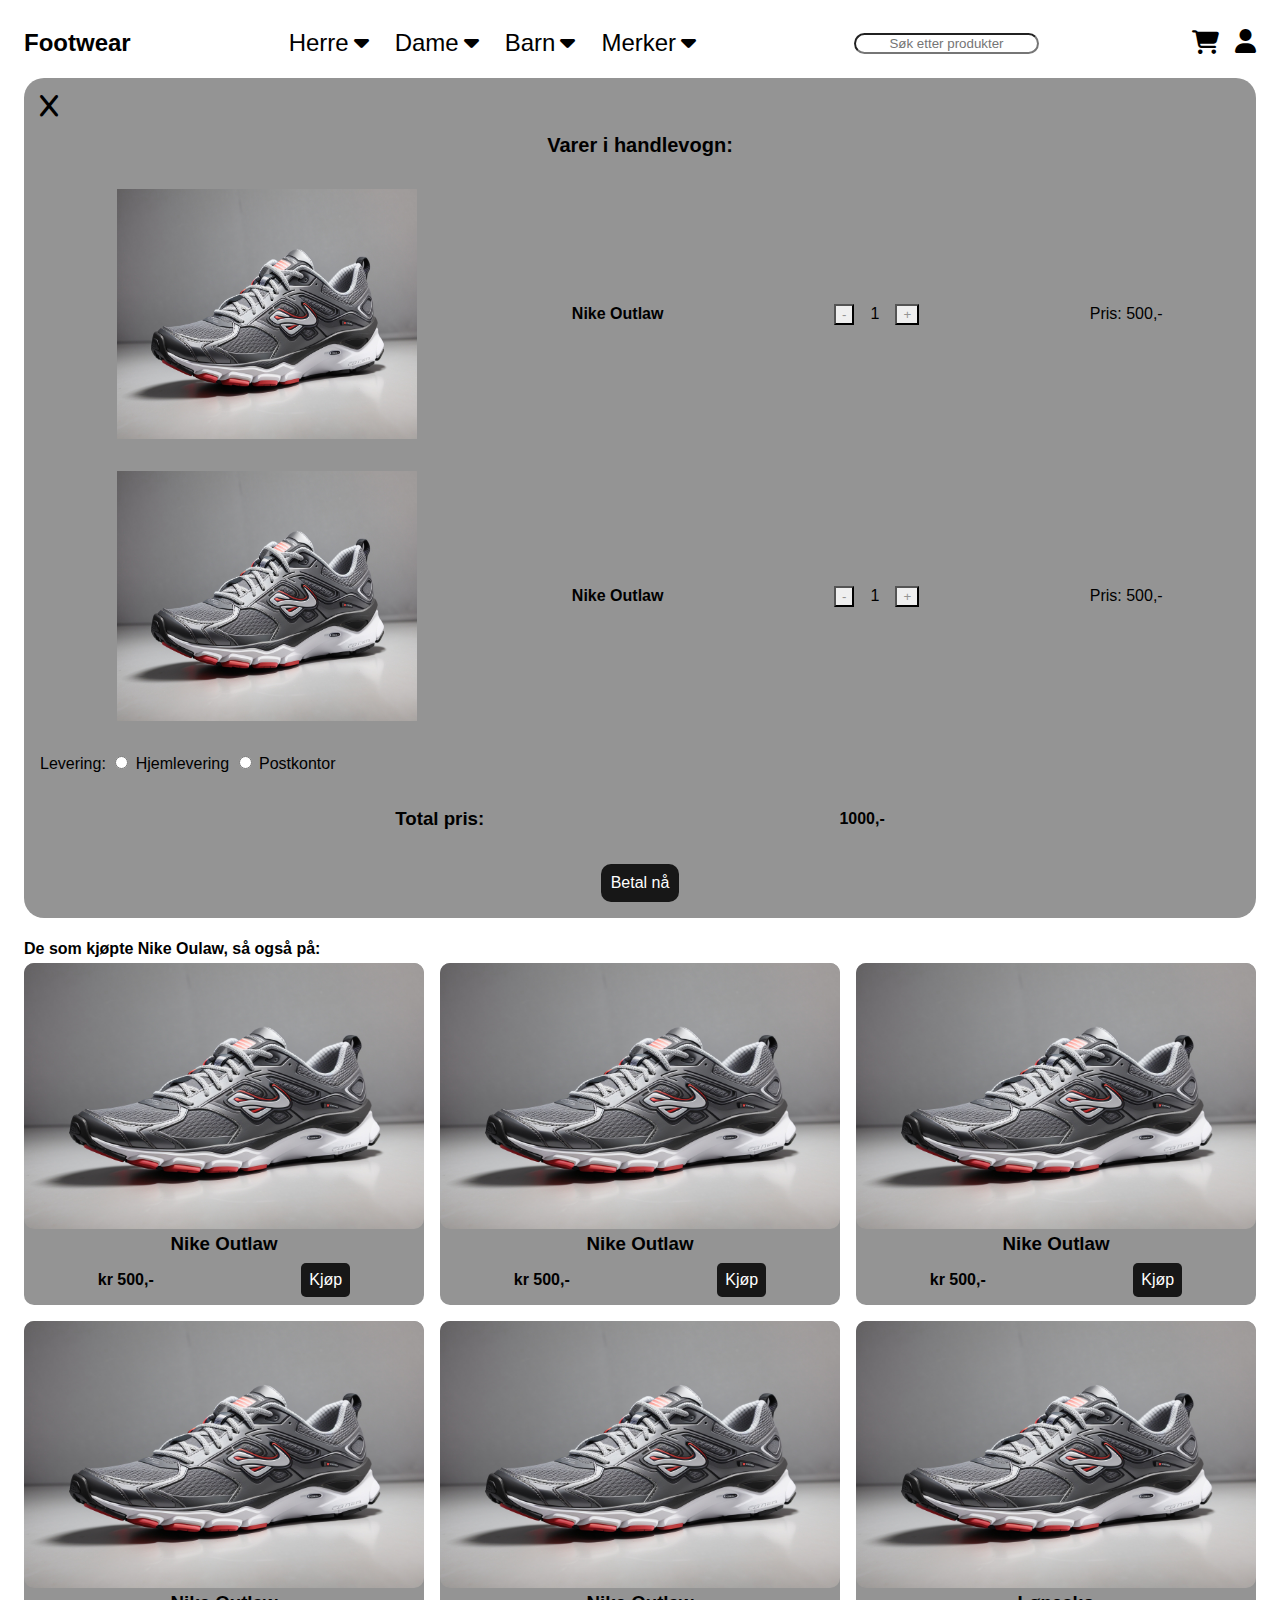
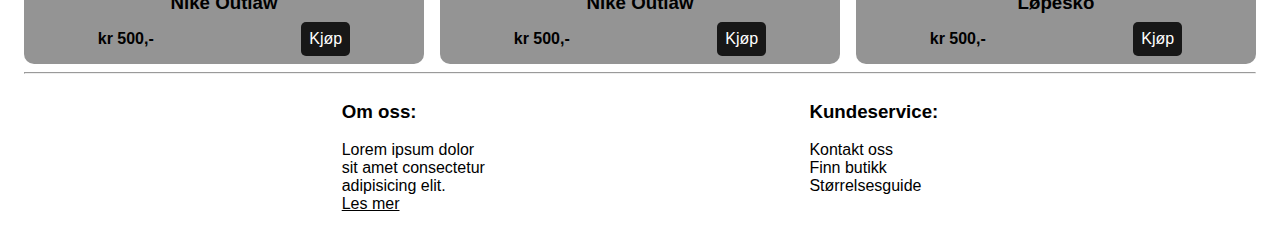
==== commit 317c960b: "Oppgaven ferdig" ====
--- a/handlevogn.html
+++ b/handlevogn.html
@@ -69,9 +69,96 @@
             </nav>
         </header>
         <main>
-            <h1>Handlevogn</h1>
-            <section>
-                
+            <section class="handlevogn-container">
+                <i class="fa-solid fa-x"></i>
+                <h1>Varer i handlevogn:</h1>
+                <section class="handlevogn-produkt">
+                    <img src="img/DreamShaper_v7_running_shoes_with_gray_background_3.jpg" alt="Nike Outlaw">
+                    <h2>Nike Outlaw</h2>
+                    <div class="produkt-antall">
+                        <button class="antall-knapp">-</button>
+                        <p>1</p>
+                        <button class="antall-knapp">+</button>
+                        </button>
+                    </div>  
+                    <p>Pris: 500,-</p>
+                </section>
+                <section class="handlevogn-produkt">
+                    <img src="img/DreamShaper_v7_running_shoes_with_gray_background_3.jpg" alt="Nike Outlaw">
+                    <h2>Nike Outlaw</h2>
+                    <div class="produkt-antall">
+                        <button class="antall-knapp">-</button>
+                        <p>1</p>
+                        <button class="antall-knapp">+</button>
+                        </button>
+                    </div>  
+                    <p>Pris: 500,-</p>
+                </section>
+                <form id="levering-metode">
+                    <label for="leverig" class="levering">Levering:</label>
+                    <input type="radio" name="levering" id="hjemlevering" value="hjemlevering">
+                    <label for="hjemlevering">Hjemlevering</label>
+                    <input type="radio" name="levering" id="postkontor" value="postkontor">
+                    <label for="postkontor">Postkontor</label>
+                </form>
+                <section class="total-pris">
+                    <h3>Total pris:</h3>
+                    <p>1000,-</p>
+                </section>
+                <section class="buy-btn-container">
+                    <a href="#" class="buy-now-btn">Betal nå</a>
+                </section>
+            </section>
+            <h4>De som kjøpte Nike Oulaw, så også på:</h4>
+            <section class="produkter">
+                <article>
+                    <img src="img/DreamShaper_v7_running_shoes_with_gray_background_3.jpg" alt="Løpesko">
+                    <h3>Nike Outlaw</h3>
+                    <section class="produkt-pris-forside">
+                        <p>kr 500,-</p>
+                        <a href="produkt.html" class="buy-btn">Kjøp</a>
+                    </section>
+                </article>
+                <article>
+                    <img src="img/DreamShaper_v7_running_shoes_with_gray_background_3.jpg" alt="Løpesko">
+                    <h3>Nike Outlaw</h3>
+                    <section class="produkt-pris-forside">
+                        <p>kr 500,-</p>
+                        <a href="produkt.html" class="buy-btn">Kjøp</a>
+                    </section>
+                </article>
+                <article>
+                    <img src="img/DreamShaper_v7_running_shoes_with_gray_background_3.jpg" alt="Løpesko">
+                    <h3>Nike Outlaw</h3>
+                    <section class="produkt-pris-forside">
+                        <p>kr 500,-</p>
+                        <a href="produkt.html" class="buy-btn">Kjøp</a>
+                    </section>
+                </article>
+                <article>
+                    <img src="img/DreamShaper_v7_running_shoes_with_gray_background_3.jpg" alt="Løpesko">
+                    <h3>Nike Outlaw</h3>
+                    <section class="produkt-pris-forside">
+                        <p>kr 500,-</p>
+                        <a href="produkt.html" class="buy-btn">Kjøp</a>
+                    </section>
+                </article>
+                <article>
+                    <img src="img/DreamShaper_v7_running_shoes_with_gray_background_3.jpg" alt="Løpesko">
+                    <h3>Nike Outlaw</h3>
+                    <section class="produkt-pris-forside">
+                        <p>kr 500,-</p>
+                        <a href="produkt.html" class="buy-btn">Kjøp</a>
+                    </section>
+                </article>
+                <article>
+                    <img src="img/DreamShaper_v7_running_shoes_with_gray_background_3.jpg" alt="Løpesko">
+                    <h3>Løpesko</h3>
+                    <section class="produkt-pris-forside">
+                        <p>kr 500,-</p>
+                        <a href="produkt.html" class="buy-btn">Kjøp</a>
+                    </section>
+                </article>
             </section>
             <hr>
         </main>
--- a/css/style.css
+++ b/css/style.css
@@ -1,3 +1,11 @@
+/* Alle bildene i denne oppgaven ble generert med ai generatoren leonaro.ai. https://www.leonardo.ai/ */
+
+/* Måtte gjøre noen endringer fordi jeg ikke fikk til alt som jeg lagde i wireframsa, gikk derfor for andre løsninger
+som kanskje endte opp med å se bedre ut, og var lettere for meg å få til. For eksempel navbaren på mobil. Der valgte jeg å bytte fra
+navbar i bunnen til å lage en navbar i toppen som det er på de fleste andre nettbutikker. */
+
+/* Rakk ikke å gjøre footeren for desktop lik med enda en kategori meny, så den ser ganske tom ut på desktop. */
+
 
 body{
     font-family: Arial, Helvetica, sans-serif;
@@ -7,6 +15,8 @@
     display: grid;
     grid-template-areas: "header" "main" "footer";
 }
+
+/* CSS for navbar */
 
 .navbar {
     display: none;
@@ -31,6 +41,7 @@
     width: 100%;
     list-style: none;
 }
+
 
 .responsive a{
     color: #fff;
@@ -85,6 +96,11 @@
     gap: 1rem;
 }
 
+.search-bar {
+    display: none;
+}
+/* */
+
 .breadcrumb {
     display: flex;
     list-style: none;
@@ -114,16 +130,11 @@
     padding: 0;
 }
 
-
-
-.search-bar {
-    display: none;
-}
-
 main{
     grid-area: main;
 }
 
+/* CSS for index.html */
 .kampanje {
     background-color: rgb(148, 148, 148);
     border-radius: 10px;
@@ -180,7 +191,10 @@
     max-width: fit-content;
     font-weight: 600;
 }
-
+/* */
+
+
+/* CSS for produkt.html */
 main h1{
     margin: 0;
 }
@@ -213,15 +227,18 @@
     flex-direction: column;
 }
 
+.produkt-valg p {
+    margin-bottom: 0;
+}
+
 .produkt-info {
     display: flex;
-    flex-direction: ;
+    flex-direction: column;
     margin: 0;
     padding: 0;
     background-color: rgb(148, 148, 148);
     border-radius: 10px;
 }
-
 
 .produkt-info h3 {
     margin: 0;
@@ -242,7 +259,7 @@
     background-color: #171717;
     color: #fff;
     border-radius: 10px;
-    font-weight: 400;;
+    font-weight: 400;
 }
 
 #size {
@@ -270,8 +287,94 @@
 #color {
     display: none;
 }
-
-
+/* */
+
+/* CSS for handlevogn.html */
+.fa-x {
+    font-size: 1.5rem;
+    margin-top: 1rem;
+    margin-left: 1rem;
+}
+.handlevogn-container {
+    display: flex;
+    flex-direction: column;
+    background-color: rgb(148, 148, 148);
+    border-radius: 20px;
+    margin-top: 1rem;
+}
+
+.handlevogn-container h1 {
+    font-size: 20px;
+    text-align: center;
+    margin: 1rem;
+}
+
+.handlevogn-produkt {
+    display: flex;
+    flex-direction: row;
+    justify-content: space-evenly;
+    align-items: center;
+    margin: 1rem 0;
+}
+
+.handlevogn-produkt img {
+    display: flex;
+    width: 100px;
+    height: 80px;
+    border-radius: 10px;
+    margin-bottom: 0;
+}
+
+.handlevogn-produkt h2 {
+    font-size: 16px;
+    max-width: 55px;
+}
+
+.produkt-antall {
+    display: flex;
+    flex-direction: row;
+    align-items: center;
+    max-height: fit-content;
+    justify-content: space-between;
+}
+
+.antall-knapp {
+    color: rgb(148, 148, 148);
+    border-radius: 5px;
+}
+
+.total-pris {
+    display: flex;
+    flex-direction: row;
+    justify-content: space-evenly;
+    margin-top: 1rem;
+    padding: 0 1rem;
+    font-weight: 600;
+    align-items: center;
+    
+}
+
+.buy-now-btn {
+    display: inline-block;
+    padding: 10px;
+    width: fit-content;
+    margin: 1rem 0;
+    text-decoration: none;
+    background-color: #171717;
+    color: #fff;
+    border-radius: 10px;
+    font-weight: 400;
+}
+
+.buy-btn-container {
+    display: flex;
+    justify-content: center;
+}
+
+
+/* */
+
+/* CSS for footer */
 footer{
     grid-area: footer;
     display: flex;
@@ -280,6 +383,7 @@
 
 footer section p {
     margin: 0;
+    max-width: 150px;
 }
 
 footer section p a {
@@ -289,11 +393,14 @@
 .kundeservice ul{
     list-style-type: none;
     padding: 0;
+    display: flex;
+    flex-direction: column;
 }
 
 .kundeservice ul li a{
     color: #000;
 }
+/* */
 
 
 @media only screen and (min-width:600px){
@@ -450,9 +557,43 @@
         margin: 0.5rem;
     }
 
+    #levering-metode {
+        display: inline-block;
+        margin-top: 1rem;
+        margin-left: 1rem;
+        width: fit-content;
+    }
+
+    /* CSS desktop handlevogn.html */
+    .handlevogn-produkt {
+        justify-content: space-around;
+        margin: 1rem;
+    }
+
+    .handlevogn-produkt h2 {
+        max-width: fit-content;
+        font-size: 1rem;
+    }
+
+    .handlevogn-produkt img {
+        width: 300px;
+        height: 250px;
+        border-radius: 0;
+    }
+
+    .antall-knapp {
+        border-radius: 0px;
+        margin: 1rem;
+    }
+
     footer{
         display: flex;
-        justify-content: space-between;
+        justify-content: space-evenly;
+        flex-direction: row;
+    }
+
+    .kundeservice li a {
+        padding: 0;
     }
 
 
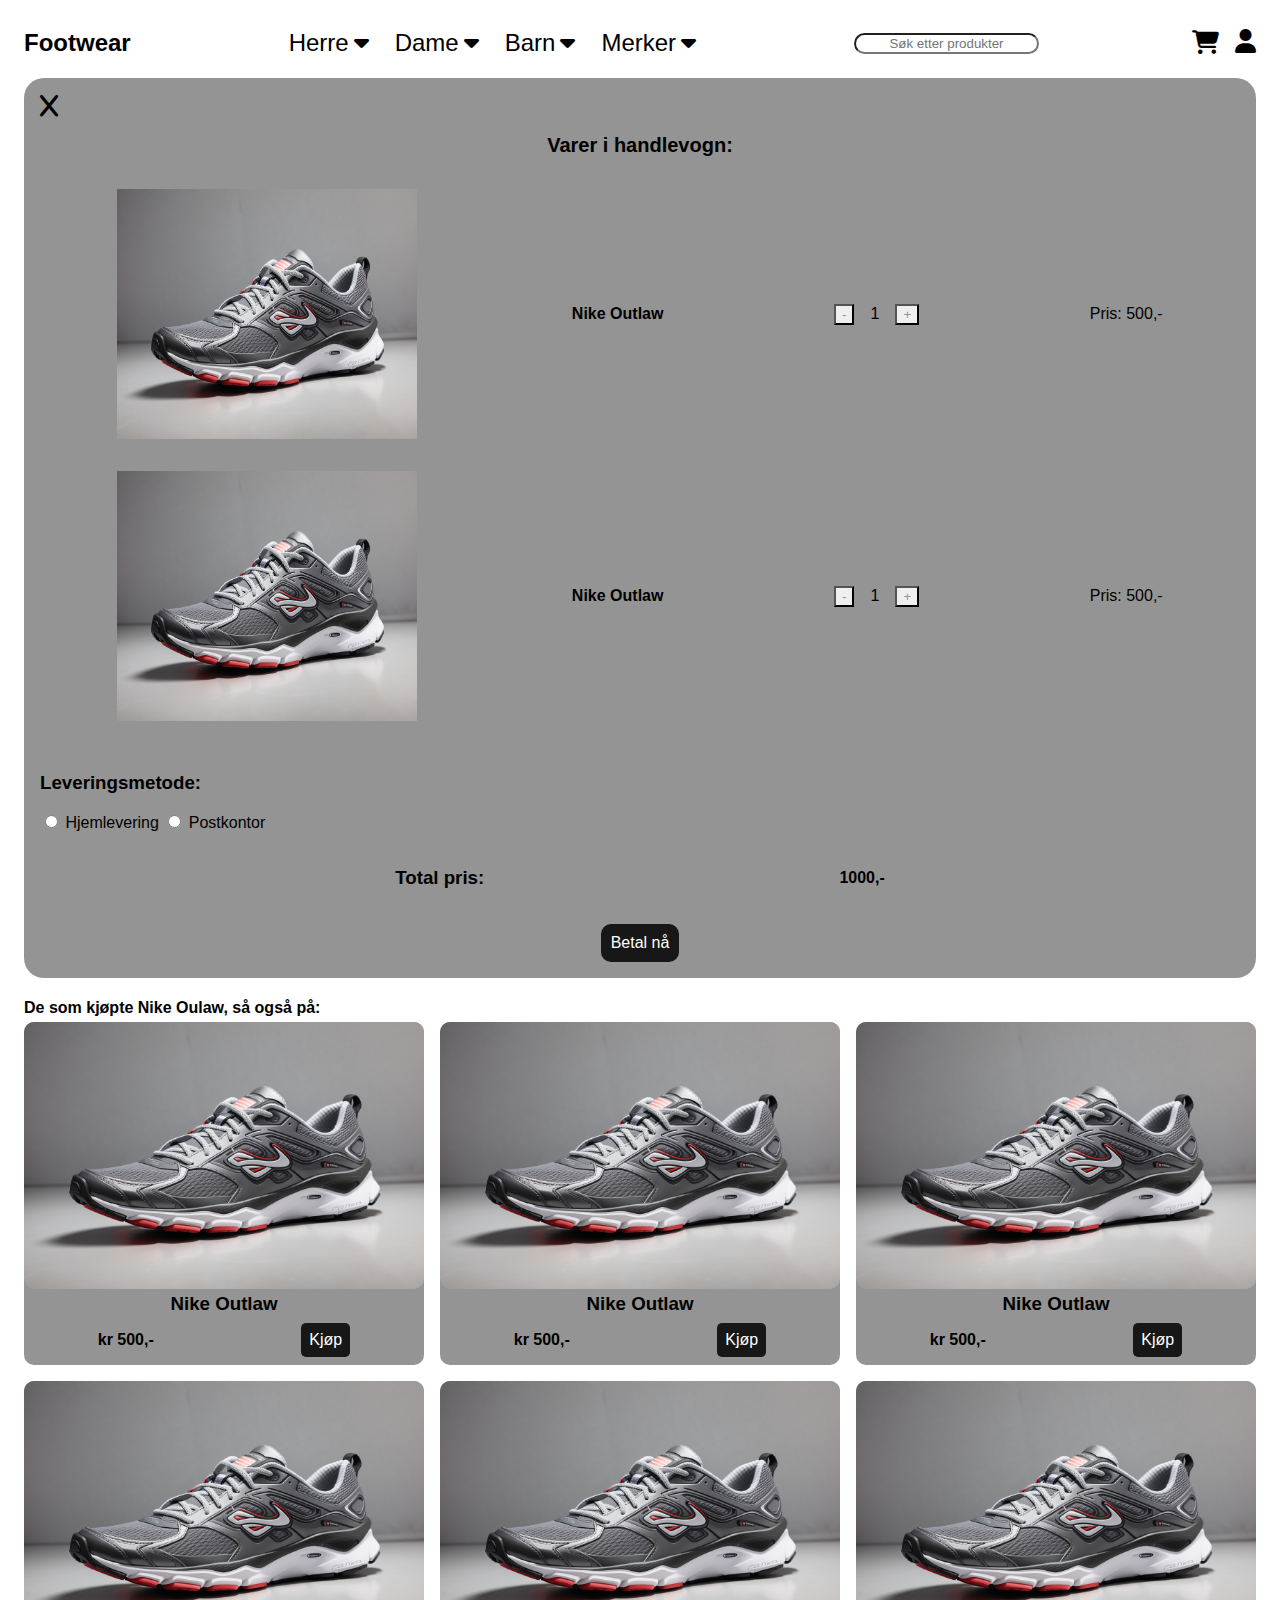
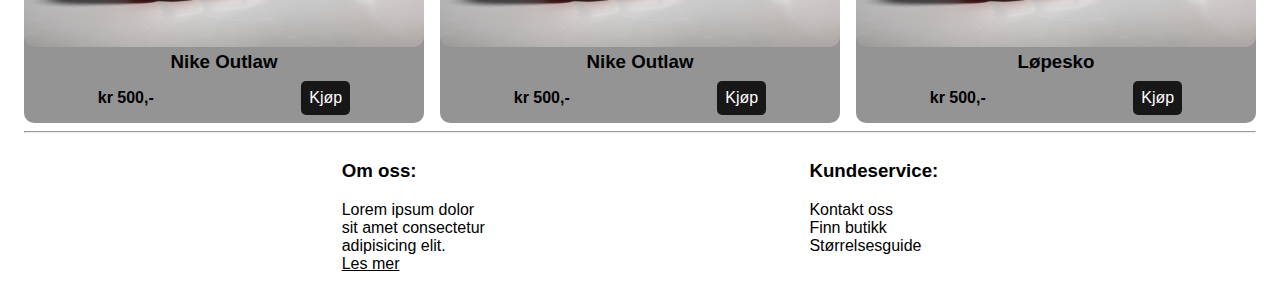
==== commit 51ba0e0d: "fixed red error codes" ====
--- a/handlevogn.html
+++ b/handlevogn.html
@@ -73,29 +73,27 @@
                 <i class="fa-solid fa-x"></i>
                 <h1>Varer i handlevogn:</h1>
                 <section class="handlevogn-produkt">
-                    <img src="img/DreamShaper_v7_running_shoes_with_gray_background_3.jpg" alt="Nike Outlaw">
+                    <img src="img/DreamShaper_v7_running_shoes_with_gray_background_3.jpg" alt="Nike Outlaw løpesko Outlaw">
                     <h2>Nike Outlaw</h2>
                     <div class="produkt-antall">
                         <button class="antall-knapp">-</button>
                         <p>1</p>
                         <button class="antall-knapp">+</button>
-                        </button>
                     </div>  
                     <p>Pris: 500,-</p>
                 </section>
                 <section class="handlevogn-produkt">
-                    <img src="img/DreamShaper_v7_running_shoes_with_gray_background_3.jpg" alt="Nike Outlaw">
+                    <img src="img/DreamShaper_v7_running_shoes_with_gray_background_3.jpg" alt="Nike Outlaw løpesko Outlaw">
                     <h2>Nike Outlaw</h2>
                     <div class="produkt-antall">
                         <button class="antall-knapp">-</button>
                         <p>1</p>
                         <button class="antall-knapp">+</button>
-                        </button>
                     </div>  
                     <p>Pris: 500,-</p>
                 </section>
                 <form id="levering-metode">
-                    <label for="leverig" class="levering">Levering:</label>
+                    <h3>Leveringsmetode:</h3>
                     <input type="radio" name="levering" id="hjemlevering" value="hjemlevering">
                     <label for="hjemlevering">Hjemlevering</label>
                     <input type="radio" name="levering" id="postkontor" value="postkontor">
@@ -112,7 +110,7 @@
             <h4>De som kjøpte Nike Oulaw, så også på:</h4>
             <section class="produkter">
                 <article>
-                    <img src="img/DreamShaper_v7_running_shoes_with_gray_background_3.jpg" alt="Løpesko">
+                    <img src="img/DreamShaper_v7_running_shoes_with_gray_background_3.jpg" alt="Nike Outlaw løpesko">
                     <h3>Nike Outlaw</h3>
                     <section class="produkt-pris-forside">
                         <p>kr 500,-</p>
@@ -120,7 +118,7 @@
                     </section>
                 </article>
                 <article>
-                    <img src="img/DreamShaper_v7_running_shoes_with_gray_background_3.jpg" alt="Løpesko">
+                    <img src="img/DreamShaper_v7_running_shoes_with_gray_background_3.jpg" alt="Nike Outlaw løpesko">
                     <h3>Nike Outlaw</h3>
                     <section class="produkt-pris-forside">
                         <p>kr 500,-</p>
@@ -128,7 +126,7 @@
                     </section>
                 </article>
                 <article>
-                    <img src="img/DreamShaper_v7_running_shoes_with_gray_background_3.jpg" alt="Løpesko">
+                    <img src="img/DreamShaper_v7_running_shoes_with_gray_background_3.jpg" alt="Nike Outlaw løpesko">
                     <h3>Nike Outlaw</h3>
                     <section class="produkt-pris-forside">
                         <p>kr 500,-</p>
@@ -136,7 +134,7 @@
                     </section>
                 </article>
                 <article>
-                    <img src="img/DreamShaper_v7_running_shoes_with_gray_background_3.jpg" alt="Løpesko">
+                    <img src="img/DreamShaper_v7_running_shoes_with_gray_background_3.jpg" alt="Nike Outlaw løpesko">
                     <h3>Nike Outlaw</h3>
                     <section class="produkt-pris-forside">
                         <p>kr 500,-</p>
@@ -144,7 +142,7 @@
                     </section>
                 </article>
                 <article>
-                    <img src="img/DreamShaper_v7_running_shoes_with_gray_background_3.jpg" alt="Løpesko">
+                    <img src="img/DreamShaper_v7_running_shoes_with_gray_background_3.jpg" alt="Nike Outlaw løpesko">
                     <h3>Nike Outlaw</h3>
                     <section class="produkt-pris-forside">
                         <p>kr 500,-</p>
@@ -152,7 +150,7 @@
                     </section>
                 </article>
                 <article>
-                    <img src="img/DreamShaper_v7_running_shoes_with_gray_background_3.jpg" alt="Løpesko">
+                    <img src="img/DreamShaper_v7_running_shoes_with_gray_background_3.jpg" alt="Nike Outlaw løpesko">
                     <h3>Løpesko</h3>
                     <section class="produkt-pris-forside">
                         <p>kr 500,-</p>
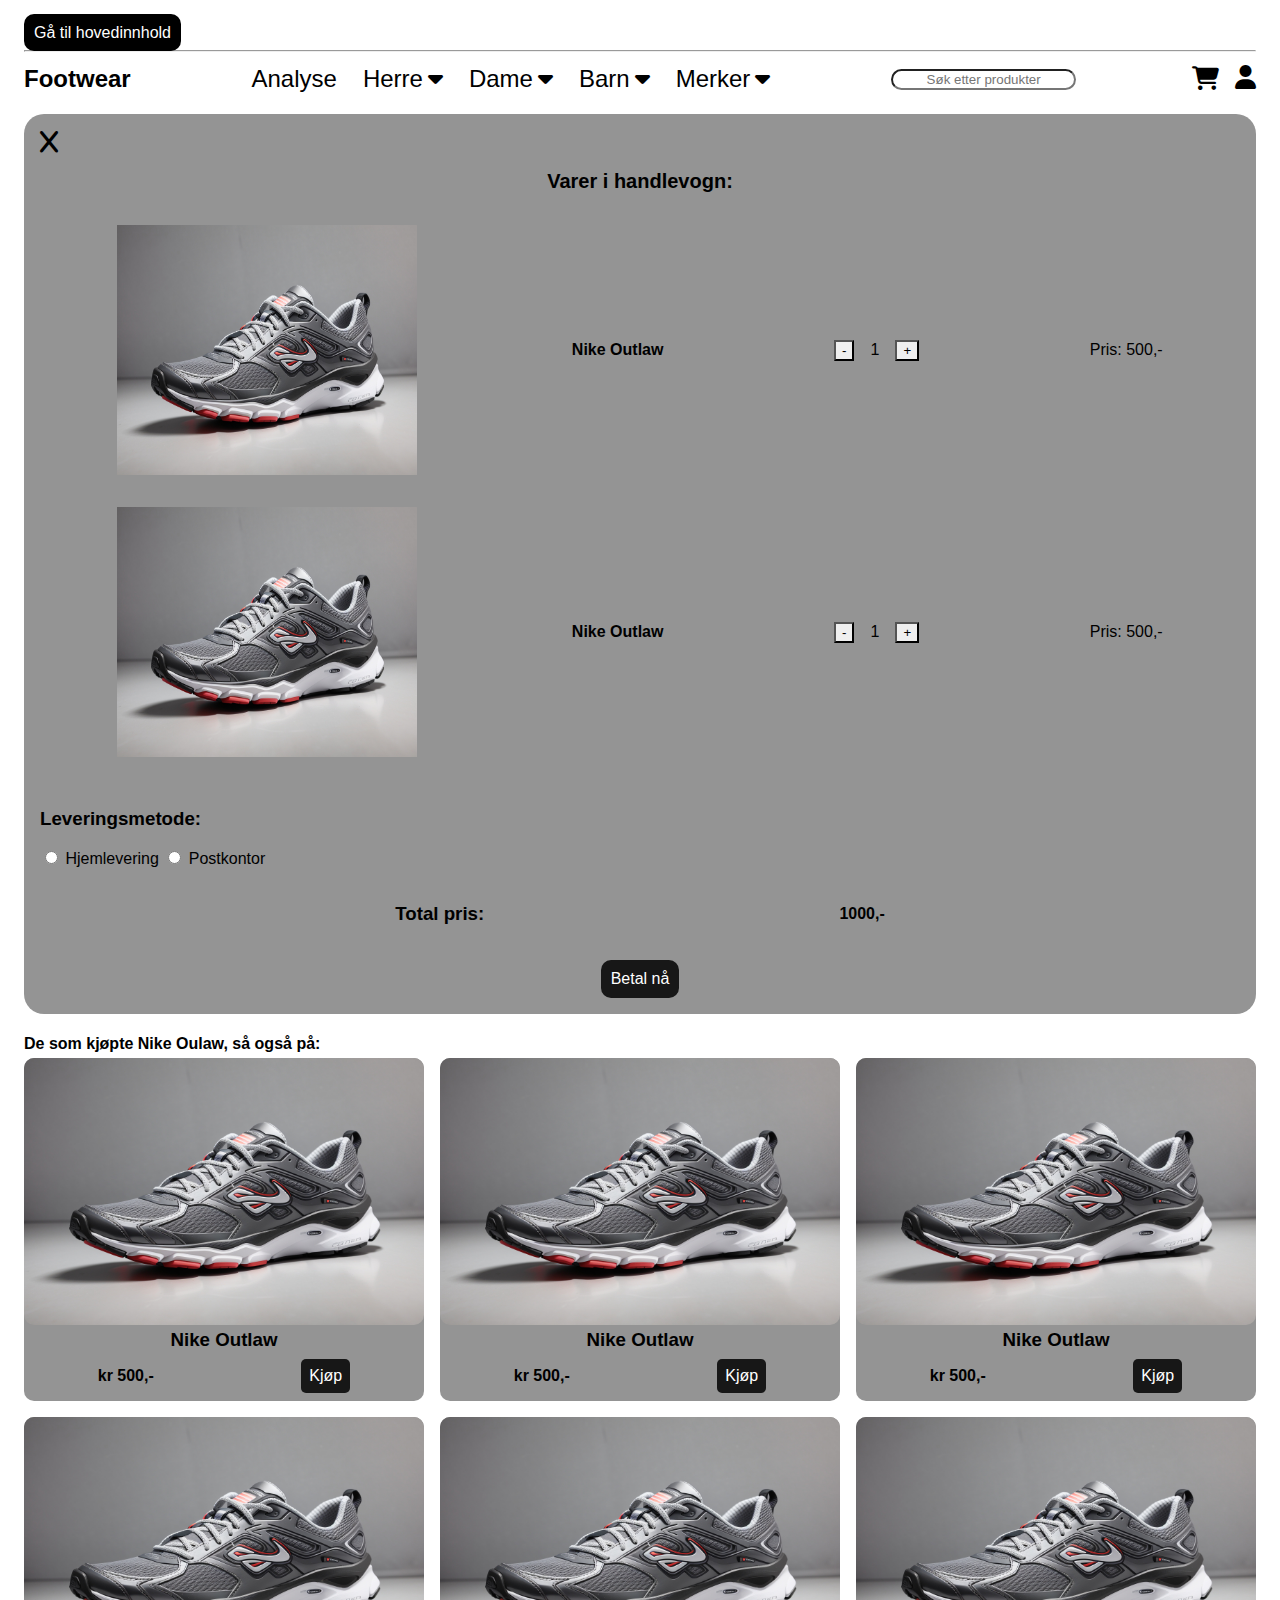
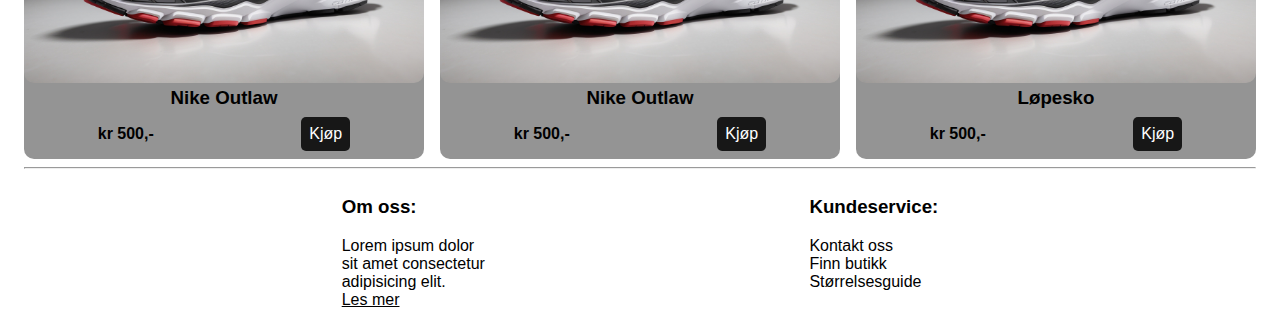
==== commit 7c6f1f6c: "ferdig med oblig4" ====
--- a/handlevogn.html
+++ b/handlevogn.html
@@ -3,6 +3,17 @@
     <head>
         <meta charset="UTF-8">
         <meta name="viewport" content="width=device-width, initial-scale=1.0">
+        <meta name="description" content="Utforsk et bredt sortemang av sko hos Footwear. Handle etter stilfulle sneakers, løpesko, varme vintersko og skinnende pensko. Utforsk de store merkene som Nike and Adidas. Perfekte sko for menn, damer og barn for en hver anledning.">
+        <meta name="author" content="Sebastian Thomsen">
+        <!---Facebook meta-->
+        <meta property="og:type" content="website">
+        <meta property="og:title" content="Handlevogn - Footwear.">
+        <meta property="og:url" content="https://itstud.hiof.no/~sebastwt/Footwear/handlevogn.html">
+        <!--Twitter meta-->
+        <meta name="twitter:card" content="summary_large_image">
+        <meta name="twitter:title" content="Handlevogn - Footwear.">
+        <meta name="twitter:url" content="https://itstud.hiof.no/~sebastwt/Footwear/handlevogn.html">
+        <!---->
         <link rel="stylesheet" href="https://necolas.github.io/normalize.css/8.0.1/normalize.css" type="text/css">
         <link href="css/font/css/fontawesome.css" rel="stylesheet">
         <link href="css/font/css/brands.css" rel="stylesheet">
@@ -11,18 +22,26 @@
         <title>Handlevogn</title>
     </head>
     <body>
+        <a href="#main-content" class="skip-to-content" aria-label="Gå til hovedinnhold">Gå til hovedinnhold</a>
+        <hr>
         <div id="grid-container">
         <header>
             <nav>
-                <a href="index.html" id="logo">Footwear</a>
+                <a href="index.html" id="logo" aria-label="Footwear - Hjem">Footwear</a>
                 <div>
-                    <i id="ham" class="fa-solid fa-bars"></i>
-                    <i class="fa-solid fa-magnifying-glass"></i>
-                    <a href="handlevogn.html"><i class="fa-solid fa-shopping-cart"></i></a>
-                    <i class="fa-solid fa-user"></i>
+                    <i id="ham" class="fa-solid fa-bars" aria-label="Meny"></i>
+                    <i class="fa-solid fa-magnifying-glass" aria-label="Søk"></i>
+                    <a href="handlevogn.html">
+                        <span class="visually-hidden">Handlevogn</span>
+                        <i class="fa-solid fa-shopping-cart" aria-label="Handlekurv" role="link"></i>
+                    </a>
+                    <i class="fa-solid fa-user" aria-label="Min konto"></i>
                 </div>
                 <ul class="navbar">
                     <li>
+                        <a href="analyse.html" aria-label="Analyse side">Analyse</a>
+                    </li>
+                    <li>
                         <a href="#">Herre<i class="fa-solid fa-caret-down"></i></a>
                         <ul>
                             <li><a href="#">Underkategori</a></li>
@@ -64,15 +83,16 @@
                     </li>
                 </ul>
                 <section>
-                    <input class="search-bar" type="text" placeholder="Søk etter produkter">
+                    <label for="search" class="visually-hidden">Search for products:</label>
+                    <input id="search" class="search-bar" type="text" placeholder="Søk etter produkter">
                 </section> 
             </nav>
         </header>
-        <main>
+        <main id="main-content">
             <section class="handlevogn-container">
                 <i class="fa-solid fa-x"></i>
                 <h1>Varer i handlevogn:</h1>
-                <section class="handlevogn-produkt">
+                <section class="handlevogn-produkt" aria-label="Nike Outlaw løpesko i handlekurv">
                     <img src="img/DreamShaper_v7_running_shoes_with_gray_background_3.jpg" alt="Nike Outlaw løpesko Outlaw">
                     <h2>Nike Outlaw</h2>
                     <div class="produkt-antall">
@@ -82,7 +102,7 @@
                     </div>  
                     <p>Pris: 500,-</p>
                 </section>
-                <section class="handlevogn-produkt">
+                <section class="handlevogn-produkt" aria-label="Nike Outlaw løpesko i handlekurv">
                     <img src="img/DreamShaper_v7_running_shoes_with_gray_background_3.jpg" alt="Nike Outlaw løpesko Outlaw">
                     <h2>Nike Outlaw</h2>
                     <div class="produkt-antall">
@@ -92,7 +112,7 @@
                     </div>  
                     <p>Pris: 500,-</p>
                 </section>
-                <form id="levering-metode">
+                <form id="levering-metode" aria-label="Velg leveringsmetode">
                     <h3>Leveringsmetode:</h3>
                     <input type="radio" name="levering" id="hjemlevering" value="hjemlevering">
                     <label for="hjemlevering">Hjemlevering</label>
--- a/css/style.css
+++ b/css/style.css
@@ -116,7 +116,7 @@
 }
 
 .breadcrumb li a{
-    color: gray;
+    color: #2c2c2c;
     text-decoration: none;
     font-style:italic;
     font-size: 1rem;
@@ -248,6 +248,10 @@
 .produkt-info p {
     margin-top: 0;
     padding: 0 5px;
+}
+
+.produkt-info a {
+    color: #000;
 }
 
 .add-to-cart-btn{
@@ -339,7 +343,7 @@
 }
 
 .antall-knapp {
-    color: rgb(148, 148, 148);
+    color: rgb(0, 0, 0);
     border-radius: 5px;
 }
 
@@ -402,6 +406,165 @@
 }
 /* */
 
+/* CSS for analyse.html */
+/* Lighthouse SEO*/
+h2 {
+    text-align: center;
+}
+
+.seo-container {
+    display: flex;
+    flex-wrap: wrap;
+}
+
+ol li {
+    font-size: 1.2rem;
+    margin: 10px;
+}
+
+.trends {
+   flex-basis: 48%;
+   margin: 10px;
+   text-align: center;
+   background-color: #000;
+   color: #fff;
+   border-radius: 10px;
+   padding-top: 0.5rem;
+   padding-bottom: 0.5rem;
+}
+
+.trends p {
+    padding: 10px;
+    margin: 0;
+}
+
+
+.lighthouse-seo {
+    justify-content: space-between;
+    flex-basis: 48%;
+    margin: 10px;
+    text-align: center;
+}
+
+.lighthouse-seo p {
+    background-color: #000;
+    color: #fff;
+    padding: 10px;
+    margin: 0;
+    border-radius: 10px 10px 0 0;
+}
+
+.lighthouse-seo img {
+    width: 100%;
+    border-radius: 0 0 10px 10px;
+}
+/* */
+/* WAVE UU */
+.uu-container {
+    display: flex;
+    flex-wrap: wrap;
+}
+
+.uu-container h3 {
+    text-align: center;
+    width: 100%;
+}
+
+.wave-uu {
+    justify-content: space-between;
+    flex-basis: 48%;
+    margin: 10px;
+    text-align: center;
+}
+
+.wave-uu p {
+    background-color: #000;
+    color: #fff;
+    padding: 10px;
+    margin: 0;
+    border-radius: 10px 10px 0 0;
+}
+
+.wave-uu img {
+    width: 100%;
+    border-radius: 0 0 10px 10px;
+}
+/* */
+/* ChatGPT SEO & UU */
+.chat-container {
+    display: flex;
+    flex-wrap: wrap;
+}
+
+.chat-container h3 {
+    text-align: center;
+    width: 100%;
+}
+
+.chat {
+    justify-content: space-between;
+    flex-basis: 48%;
+    margin: 10px;
+    text-align: center;
+}
+
+.chat p {
+    background-color: #000;
+    color: #fff;
+    padding: 10px;
+    margin: 0;
+    border-radius: 10px 10px 0 0;
+}
+
+.chat img {
+    width: 100%;
+    border-radius: 0 0 10px 10px;
+}
+/* */
+/* CSS for tabell */
+table {
+    width: fit-content;
+    border-collapse: collapse;
+    margin-top: 20px;
+}
+
+th, td {
+    border: 1px solid #ddd;
+    padding: 8px;
+    text-align: center;
+}
+
+th {
+    background-color: #000;
+    color: #fff;
+    text-align: center;
+}
+/* */
+
+.visually-hidden {
+    position: absolute;
+    width: 1px;
+    height: 1px;
+    margin: -1px;
+    padding: 0;
+    overflow: hidden;
+    clip: rect(0, 0, 0, 0);
+    border: 0;
+  }
+
+  .forbedring-summary {
+    width: 50%;
+  }
+
+ .skip-to-content {
+    background-color: #000;
+    color: #fff;
+    padding: 10px;
+    border-radius: 10px;
+    text-align: center;
+    text-decoration: none;
+ }
+  
 
 @media only screen and (min-width:600px){
     #grid-container{
@@ -596,5 +759,7 @@
         padding: 0;
     }
 
+    /* CSS desktop analyse.html */
+
 
 }